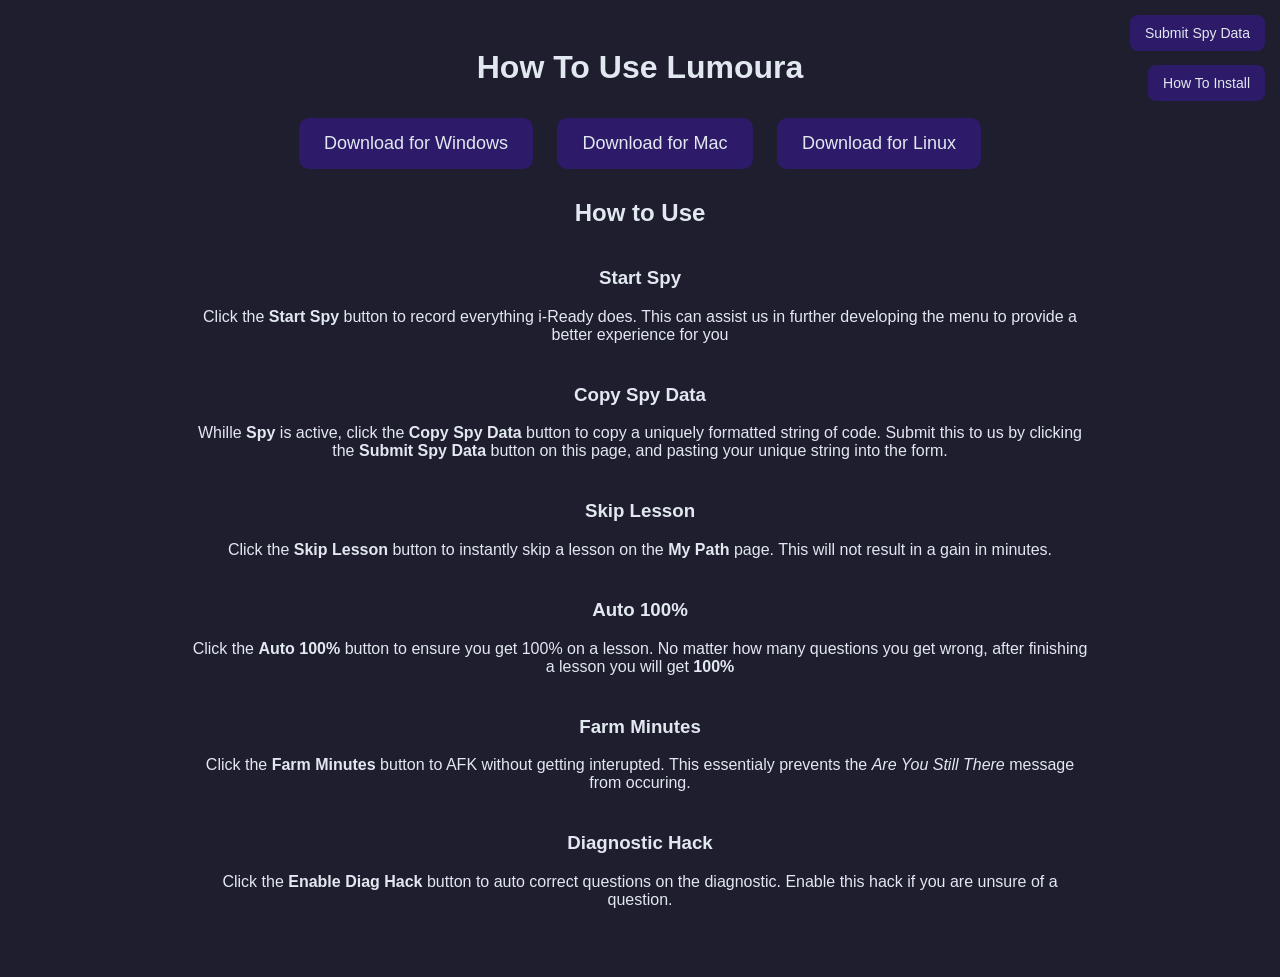
==== help.html @ 69be61fb "Fix typo in help.html instructions" ====
<!DOCTYPE html>
<html lang="en">
<head>
<meta charset="UTF-8">
<meta name="viewport" content="width=device-width, initial-scale=1.0">
<title>Help | Lumoura</title>
<link rel="icon" type="image/png" href="icon.png">
<style>
body {
  font-family: Arial, sans-serif;
  text-align: center;
  background: #1e1e2e;
  color: #e2e8f0;
}
.container {
  max-width: 900px;
  margin: auto;
  padding: 20px;
}
.buttons {
  margin: 20px 0;
}
.btn {
  display: inline-block;
  padding: 15px 25px;
  margin: 10px;
  background: #2d1b69;
  color: #e2e8f0;
  text-decoration: none;
  border-radius: 10px;
  font-size: 18px;
  cursor: pointer;
}
.btn:hover {
  background: #3d2b79;
}
.btn:active {
  background: #4d3b89;
}
.step {
  margin: 40px 0;
}
.step img {
  width: 100%;
  max-width: 600px;
  border-radius: 10px;
}
.corner-btn {
  position: fixed;
  top: 15px;
  right: 15px;
  padding: 10px 15px;
  background: #2d1b69;
  color: #e2e8f0;
  text-decoration: none;
  border-radius: 8px;
  font-size: 14px;
  z-index: 1000;
  cursor: pointer;
}

.corner-btn:hover {
  background:#3d2b79;
}
.lower-corner-btn {
  position: fixed;
  top: 65px;
  right: 15px;
  padding: 10px 15px;
  background: #2d1b69;
  color: #e2e8f0;
  text-decoration: none;
  border-radius: 8px;
  font-size: 14px;
  z-index: 1000;
  cursor: pointer;
}

.lower-corner-btn:hover {
  background:#3d2b79;
</style>
</head>
<body>
<div class="container">
  <h1>How To Use Lumoura</h1>
  
  <div class="buttons">
     <a class="btn" href="extension.zip" download>Download for Windows</a>
    <a class="btn" href="extension.zip" download>Download for Mac</a>
    <a class="btn" href="extension.zip" download>Download for Linux</a>
</div>

  <a href="https://forms.gle/dKbe9S2ye43TLHom9" class="corner-btn">Submit Spy Data</a>
  <a href="index" class="lower-corner-btn">How To Install</a>
  
  <h2>How to Use</h2>

  <div class="step">
  <h3>Start Spy</h3>
  <p>Click the <b>Start Spy</b> button to record everything i-Ready does.
  This can assist us in further developing the menu to provide a better experience for you
  </p>

<div class="step">
  <h3>Copy Spy Data</h3>
  <p>Whille <b>Spy</b> is active, click the <b>Copy Spy Data</b> button to copy a uniquely formatted
  string of code. Submit this to us by clicking the <b>Submit Spy Data</b> button on this page,
  and pasting your unique string into the form.</p>

<div class="step">
  <h3>Skip Lesson</h3>
  <p>
    Click the <b>Skip Lesson</b> button to instantly skip a lesson on the <b>My Path</b> page.
    This will not result in a gain in minutes.
  </p>
</div>

<div class="step">
  <h3>Auto 100%</h3>
    <p>
      Click the <b>Auto 100%</b> button to ensure you get 100% on a lesson.
      No matter how many questions you get wrong, after finishing a lesson you will get <b>100%</b>
    </p>
</div>

<div class="step">
  <h3>Farm Minutes</h3>
    <p>
      Click the <b>Farm Minutes</b> button to AFK without getting interupted.
      This essentialy prevents the <i>Are You Still There</i> message from occuring.
    </p>
</div>

<div class="step">
  <h3>Diagnostic Hack</h3>
    <p>
      Click the <b>Enable Diag Hack</b> button to auto correct questions on the diagnostic.
      Enable this hack if you are unsure of a question.
    </p>
  </div>


</div>
</body>
</html>
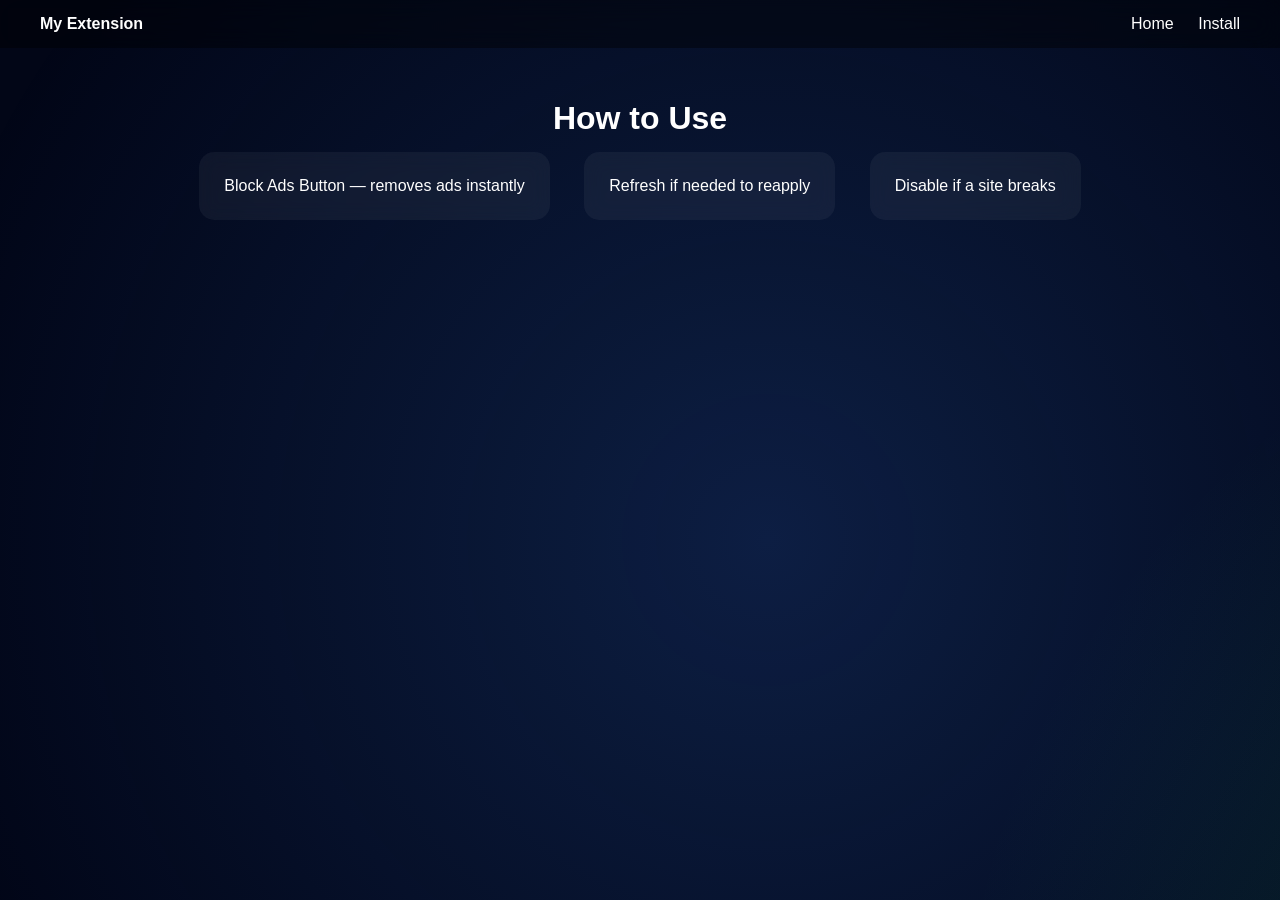
==== commit 067c2d89: "Update help.html" ====
--- a/help.html
+++ b/help.html
@@ -2,144 +2,38 @@
 <html lang="en">
 <head>
 <meta charset="UTF-8">
-<meta name="viewport" content="width=device-width, initial-scale=1.0">
-<title>Help | Lumoura</title>
-<link rel="icon" type="image/png" href="icon.png">
-<style>
-body {
-  font-family: Arial, sans-serif;
-  text-align: center;
-  background: #1e1e2e;
-  color: #e2e8f0;
-}
-.container {
-  max-width: 900px;
-  margin: auto;
-  padding: 20px;
-}
-.buttons {
-  margin: 20px 0;
-}
-.btn {
-  display: inline-block;
-  padding: 15px 25px;
-  margin: 10px;
-  background: #2d1b69;
-  color: #e2e8f0;
-  text-decoration: none;
-  border-radius: 10px;
-  font-size: 18px;
-  cursor: pointer;
-}
-.btn:hover {
-  background: #3d2b79;
-}
-.btn:active {
-  background: #4d3b89;
-}
-.step {
-  margin: 40px 0;
-}
-.step img {
-  width: 100%;
-  max-width: 600px;
-  border-radius: 10px;
-}
-.corner-btn {
-  position: fixed;
-  top: 15px;
-  right: 15px;
-  padding: 10px 15px;
-  background: #2d1b69;
-  color: #e2e8f0;
-  text-decoration: none;
-  border-radius: 8px;
-  font-size: 14px;
-  z-index: 1000;
-  cursor: pointer;
-}
+<title>Help</title>
+<link rel="stylesheet" href="style.css">
+</head>
 
-.corner-btn:hover {
-  background:#3d2b79;
-}
-.lower-corner-btn {
-  position: fixed;
-  top: 65px;
-  right: 15px;
-  padding: 10px 15px;
-  background: #2d1b69;
-  color: #e2e8f0;
-  text-decoration: none;
-  border-radius: 8px;
-  font-size: 14px;
-  z-index: 1000;
-  cursor: pointer;
-}
+<body>
 
-.lower-corner-btn:hover {
-  background:#3d2b79;
-</style>
-</head>
-<body>
-<div class="container">
-  <h1>How To Use Lumoura</h1>
-  
-  <div class="buttons">
-     <a class="btn" href="extension.zip" download>Download for Windows</a>
-    <a class="btn" href="extension.zip" download>Download for Mac</a>
-    <a class="btn" href="extension.zip" download>Download for Linux</a>
+<div class="bg"></div>
+
+<div class="nav">
+  <div><b>My Extension</b></div>
+  <div>
+    <a href="index.html">Home</a>
+    <a href="install.html">Install</a>
+  </div>
 </div>
 
-  <a href="https://forms.gle/dKbe9S2ye43TLHom9" class="corner-btn">Submit Spy Data</a>
-  <a href="index" class="lower-corner-btn">How To Install</a>
-  
-  <h2>How to Use</h2>
+<div class="section">
+  <h1>How to Use</h1>
 
-  <div class="step">
-  <h3>Start Spy</h3>
-  <p>Click the <b>Start Spy</b> button to record everything i-Ready does.
-  This can assist us in further developing the menu to provide a better experience for you
-  </p>
+  <div class="card">
+    Block Ads Button — removes ads instantly
+  </div>
 
-<div class="step">
-  <h3>Copy Spy Data</h3>
-  <p>Whille <b>Spy</b> is active, click the <b>Copy Spy Data</b> button to copy a uniquely formatted
-  string of code. Submit this to us by clicking the <b>Submit Spy Data</b> button on this page,
-  and pasting your unique string into the form.</p>
+  <div class="card">
+    Refresh if needed to reapply
+  </div>
 
-<div class="step">
-  <h3>Skip Lesson</h3>
-  <p>
-    Click the <b>Skip Lesson</b> button to instantly skip a lesson on the <b>My Path</b> page.
-    This will not result in a gain in minutes.
-  </p>
+  <div class="card">
+    Disable if a site breaks
+  </div>
+
 </div>
 
-<div class="step">
-  <h3>Auto 100%</h3>
-    <p>
-      Click the <b>Auto 100%</b> button to ensure you get 100% on a lesson.
-      No matter how many questions you get wrong, after finishing a lesson you will get <b>100%</b>
-    </p>
-</div>
-
-<div class="step">
-  <h3>Farm Minutes</h3>
-    <p>
-      Click the <b>Farm Minutes</b> button to AFK without getting interupted.
-      This essentialy prevents the <i>Are You Still There</i> message from occuring.
-    </p>
-</div>
-
-<div class="step">
-  <h3>Diagnostic Hack</h3>
-    <p>
-      Click the <b>Enable Diag Hack</b> button to auto correct questions on the diagnostic.
-      Enable this hack if you are unsure of a question.
-    </p>
-  </div>
-
-
-</div>
 </body>
 </html>
--- a/style.css
+++ b/style.css
@@ -0,0 +1,114 @@
+/* RESET */
+* {
+  margin: 0;
+  padding: 0;
+  box-sizing: border-box;
+}
+
+body {
+  font-family: Arial, sans-serif;
+  background: #020617;
+  color: white;
+  overflow-x: hidden;
+}
+
+/* ===== BACKGROUND GLOW ===== */
+.bg {
+  position: fixed;
+  width: 200%;
+  height: 200%;
+  background: radial-gradient(circle at 30% 30%, rgba(59,130,246,0.2), transparent 40%),
+              radial-gradient(circle at 70% 60%, rgba(34,197,94,0.2), transparent 40%);
+  animation: move 15s infinite linear;
+  z-index: -1;
+}
+
+@keyframes move {
+  0% { transform: translate(0,0); }
+  50% { transform: translate(-20%, -10%); }
+  100% { transform: translate(0,0); }
+}
+
+/* ===== NAV ===== */
+.nav {
+  position: fixed;
+  width: 100%;
+  top: 0;
+  padding: 15px 40px;
+  display: flex;
+  justify-content: space-between;
+  background: rgba(0,0,0,0.4);
+  backdrop-filter: blur(12px);
+  z-index: 1000;
+}
+
+.nav a {
+  margin-left: 20px;
+  text-decoration: none;
+  color: white;
+  transition: 0.2s;
+}
+
+.nav a:hover {
+  color: #60a5fa;
+}
+
+/* ===== HERO ===== */
+.hero {
+  height: 100vh;
+  display: flex;
+  justify-content: center;
+  align-items: center;
+  flex-direction: column;
+  text-align: center;
+}
+
+.title {
+  font-size: 70px;
+  background: linear-gradient(90deg, #3b82f6, #22c55e);
+  -webkit-background-clip: text;
+  -webkit-text-fill-color: transparent;
+}
+
+.subtitle {
+  opacity: 0.7;
+  margin-top: 10px;
+}
+
+/* ===== BUTTONS ===== */
+.btn {
+  margin-top: 25px;
+  padding: 15px 25px;
+  border-radius: 12px;
+  text-decoration: none;
+  color: white;
+  background: #2563eb;
+  box-shadow: 0 0 15px rgba(37,99,235,0.6);
+  transition: 0.3s;
+}
+
+.btn:hover {
+  transform: scale(1.05);
+  box-shadow: 0 0 25px rgba(37,99,235,1);
+}
+
+/* ===== SECTION ===== */
+.section {
+  padding: 100px 20px;
+  text-align: center;
+}
+
+.card {
+  display: inline-block;
+  margin: 15px;
+  padding: 25px;
+  border-radius: 15px;
+  background: rgba(255,255,255,0.05);
+  backdrop-filter: blur(10px);
+  transition: 0.3s;
+}
+
+.card:hover {
+  transform: translateY(-5px);
+  box-shadow: 0 0 20px rgba(59,130,246,0.4);
+}
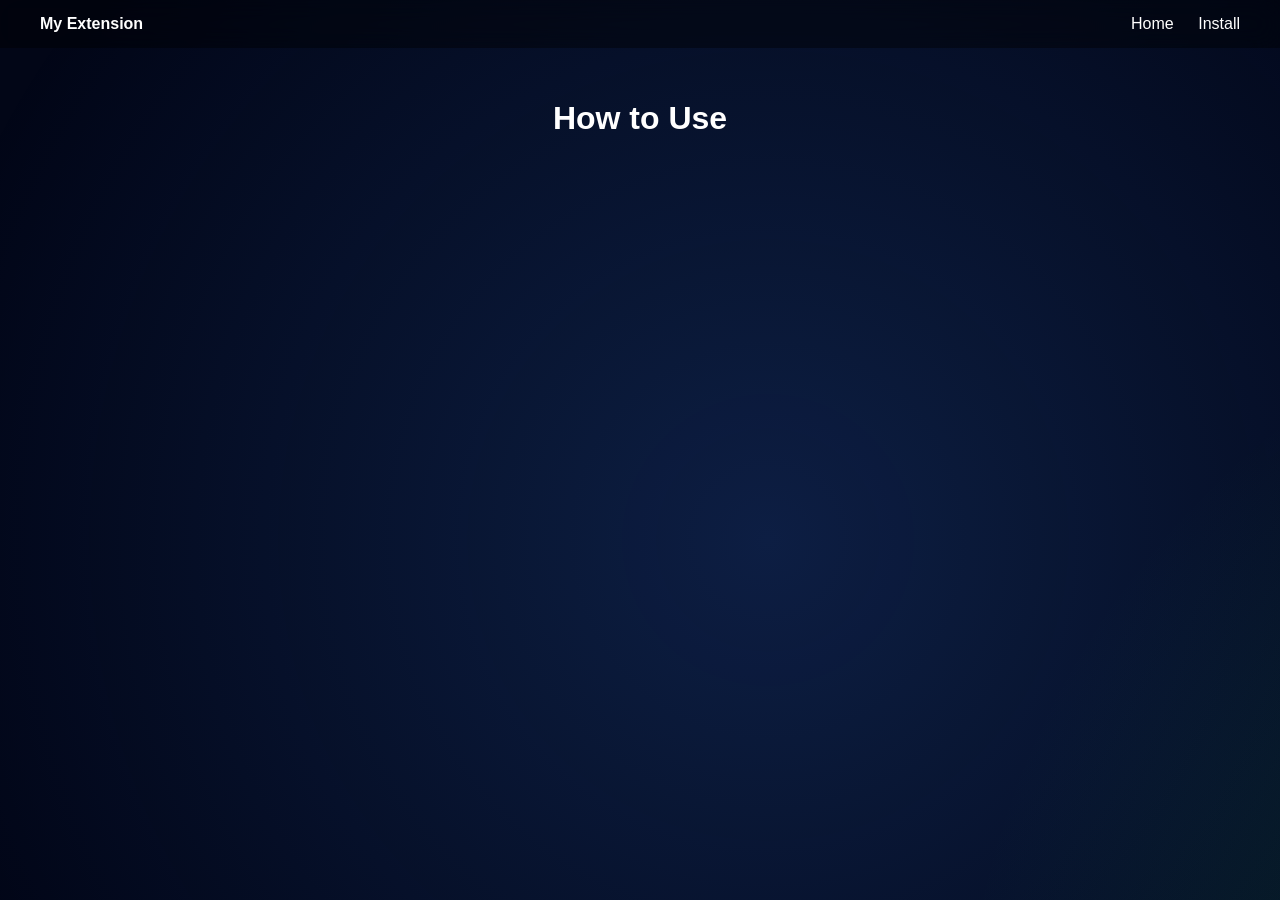
==== commit ed4eea3b: "Update help.html" ====
--- a/help.html
+++ b/help.html
@@ -5,6 +5,18 @@
 <title>Help</title>
 <link rel="stylesheet" href="style.css">
 </head>
+
+<script>
+const observer = new IntersectionObserver(entries => {
+  entries.forEach(entry => {
+    if (entry.isIntersecting) {
+      entry.target.classList.add("fade-in");
+    }
+  });
+});
+
+document.querySelectorAll(".card").forEach(el => observer.observe(el));
+</script>
 
 <body>
 
--- a/style.css
+++ b/style.css
@@ -102,13 +102,27 @@
   display: inline-block;
   margin: 15px;
   padding: 25px;
-  border-radius: 15px;
-  background: rgba(255,255,255,0.05);
-  backdrop-filter: blur(10px);
-  transition: 0.3s;
+  border-radius: 16px;
+
+  background: rgba(255,255,255,0.06);
+  border: 1px solid rgba(255,255,255,0.15);
+  backdrop-filter: blur(14px);
+  -webkit-backdrop-filter: blur(14px);
+
+  box-shadow: 0 0 20px rgba(0,0,0,0.3);
+
+  transition: 0.4s;
+  opacity: 0;
+  transform: translateY(40px);
 }
 
 .card:hover {
-  transform: translateY(-5px);
-  box-shadow: 0 0 20px rgba(59,130,246,0.4);
+  transform: translateY(-8px) scale(1.02);
+  box-shadow: 0 0 25px rgba(59,130,246,0.5);
 }
+
+.fade-in {
+  opacity: 1 !important;
+  transform: translateY(0) !important;
+  transition: all 0.8s ease;
+}
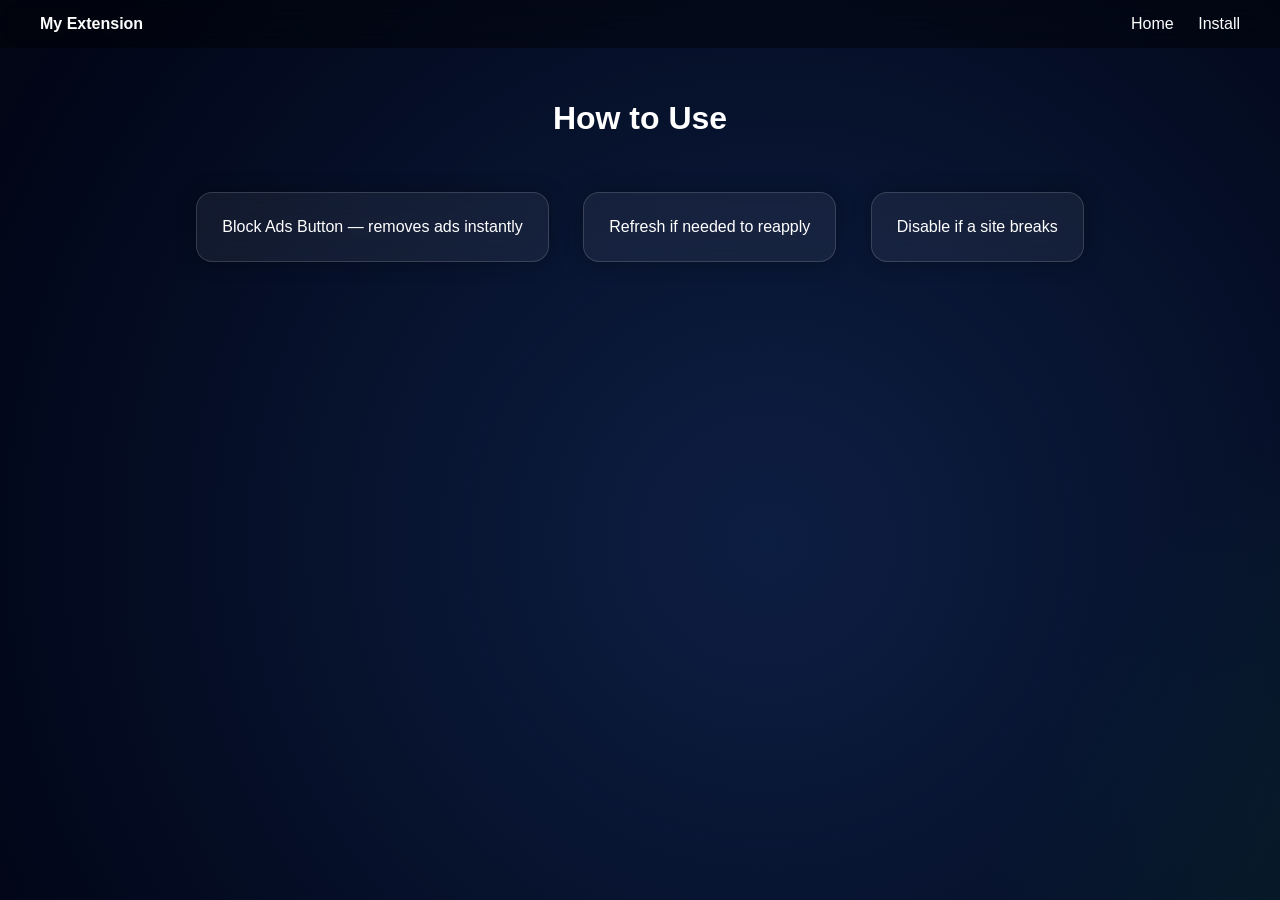
==== commit 7e199ae5: "Update help.html" ====
--- a/help.html
+++ b/help.html
@@ -2,7 +2,7 @@
 <html lang="en">
 <head>
 <meta charset="UTF-8">
-<title>Help</title>
+<title>Lumoura | Help</title>
 <link rel="stylesheet" href="style.css">
 </head>
 
@@ -13,9 +13,11 @@
       entry.target.classList.add("fade-in");
     }
   });
+}, { threshold: 0.1 });
+
+document.querySelectorAll(".card, .section").forEach(el => {
+  observer.observe(el);
 });
-
-document.querySelectorAll(".card").forEach(el => observer.observe(el));
 </script>
 
 <body>
--- a/style.css
+++ b/style.css
@@ -112,7 +112,6 @@
   box-shadow: 0 0 20px rgba(0,0,0,0.3);
 
   transition: 0.4s;
-  opacity: 0;
   transform: translateY(40px);
 }
 
@@ -126,3 +125,80 @@
   transform: translateY(0) !important;
   transition: all 0.8s ease;
 }
+
+.step {
+  display: flex;
+  align-items: center;
+  gap: 40px;
+
+  margin: 60px auto;
+  max-width: 1000px;
+  padding: 40px;
+  border-radius: 20px;
+
+  background: rgba(255,255,255,0.05);
+  backdrop-filter: blur(12px);
+  position: relative;
+}
+
+/* alternating */
+.step.reverse {
+  flex-direction: row-reverse;
+  text-align: center;
+}
+
+/* glowing step numbers */
+.step-number {
+  min-width: 70px;
+  height: 70px;
+  font-size: 24px;
+  display: flex;
+  align-items: center;
+  justify-content: center;
+  border-radius: 50%;
+  font-weight: bold;
+  background: #2563eb;
+  box-shadow: 0 0 20px rgba(37,99,235,0.8);
+  z-index: 2;
+  flex-shrink: 0;
+}
+
+/* larger images */
+.step img {
+  width: 350px;
+  border-radius: 15px;
+  flex-shrink: 0;
+}
+
+/* text container */
+.step div:nth-child(3) {
+  max-width: 400px;
+}
+
+/* mobile */
+@media (max-width: 800px) {
+  .step, .step.reverse {
+    flex-direction: column;
+    text-align: center;
+  }
+
+  .step img {
+    width: 80%;
+  }
+
+  .step-number {
+    margin-bottom: 20px;
+  }
+
+  .step:hover {
+  transform: translateY(-8px) scale(1.02);
+  box-shadow: 0 0 25px rgba(59,130,246,0.4);
+}
+
+.step img {
+  width: 665px;
+  height: 305px;
+  object-fit: cover;
+  border-radius: 15px;
+  flex-shrink: 0;
+}
